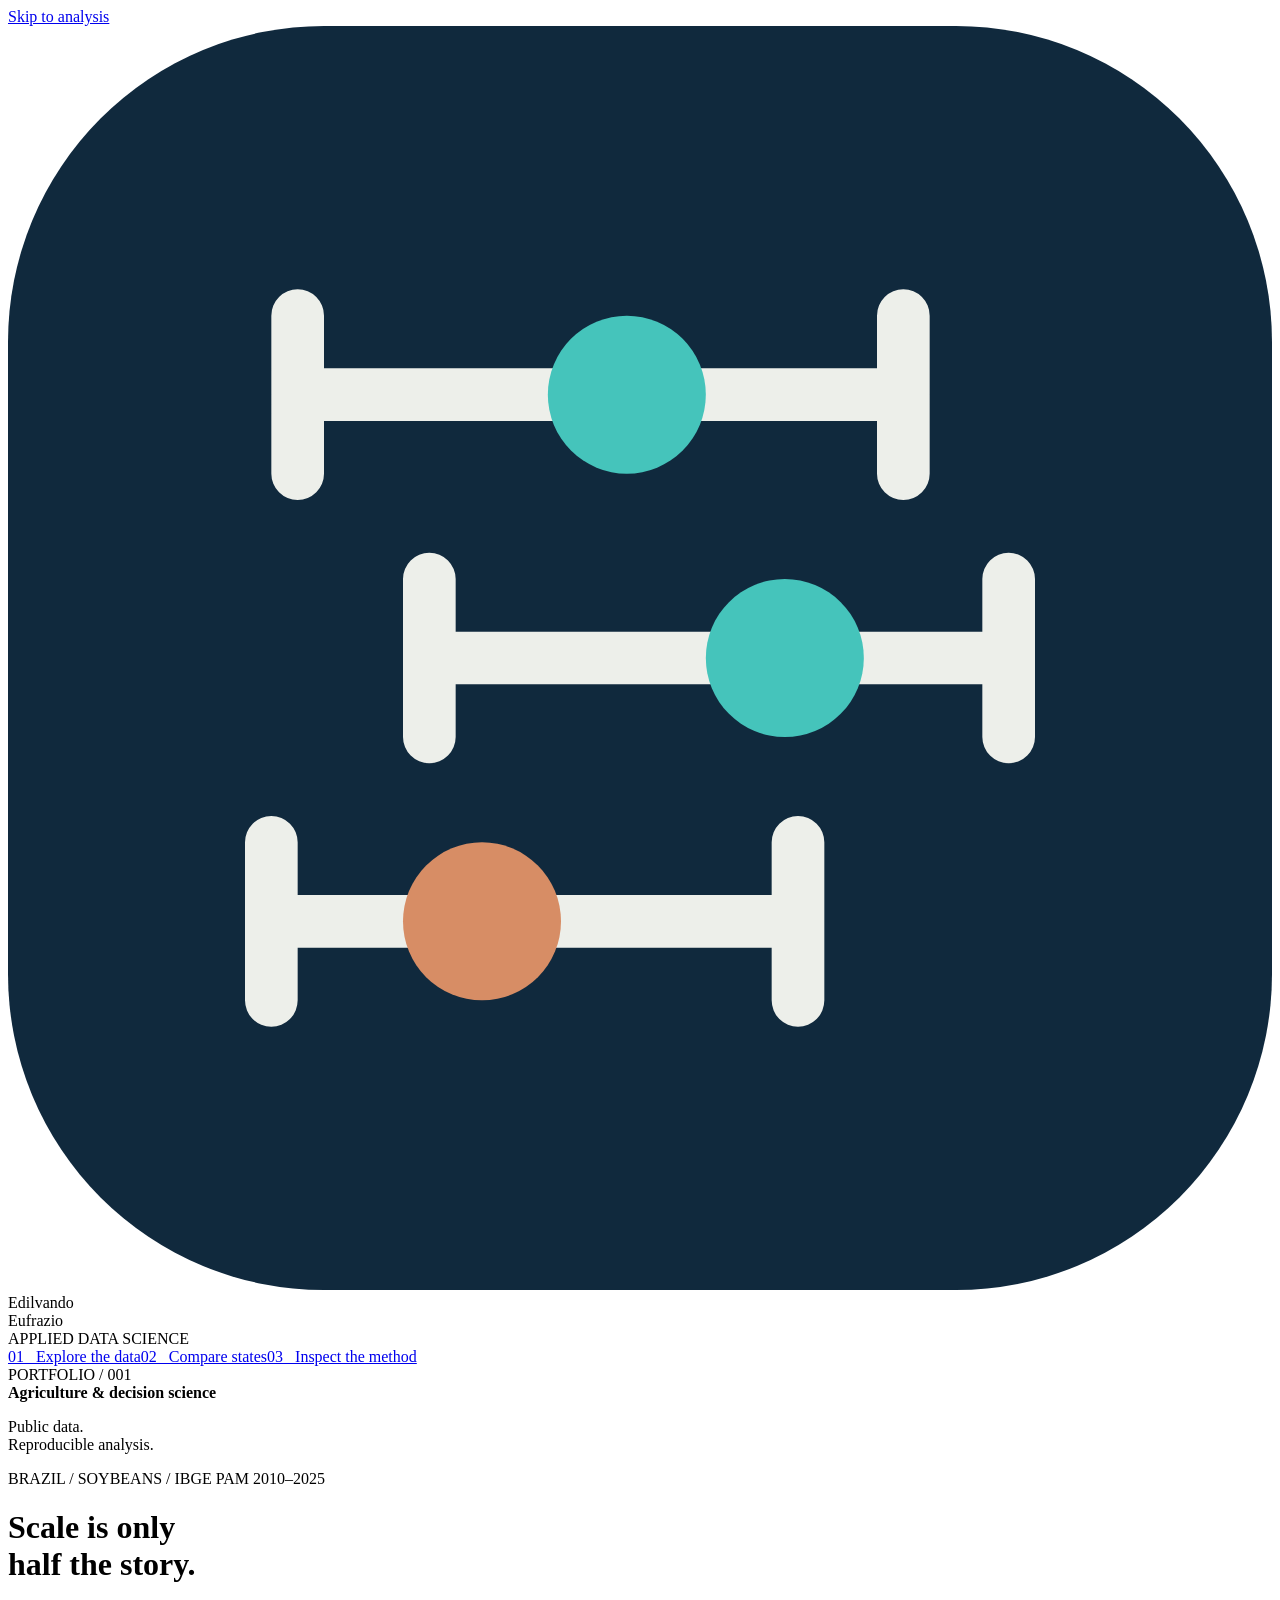
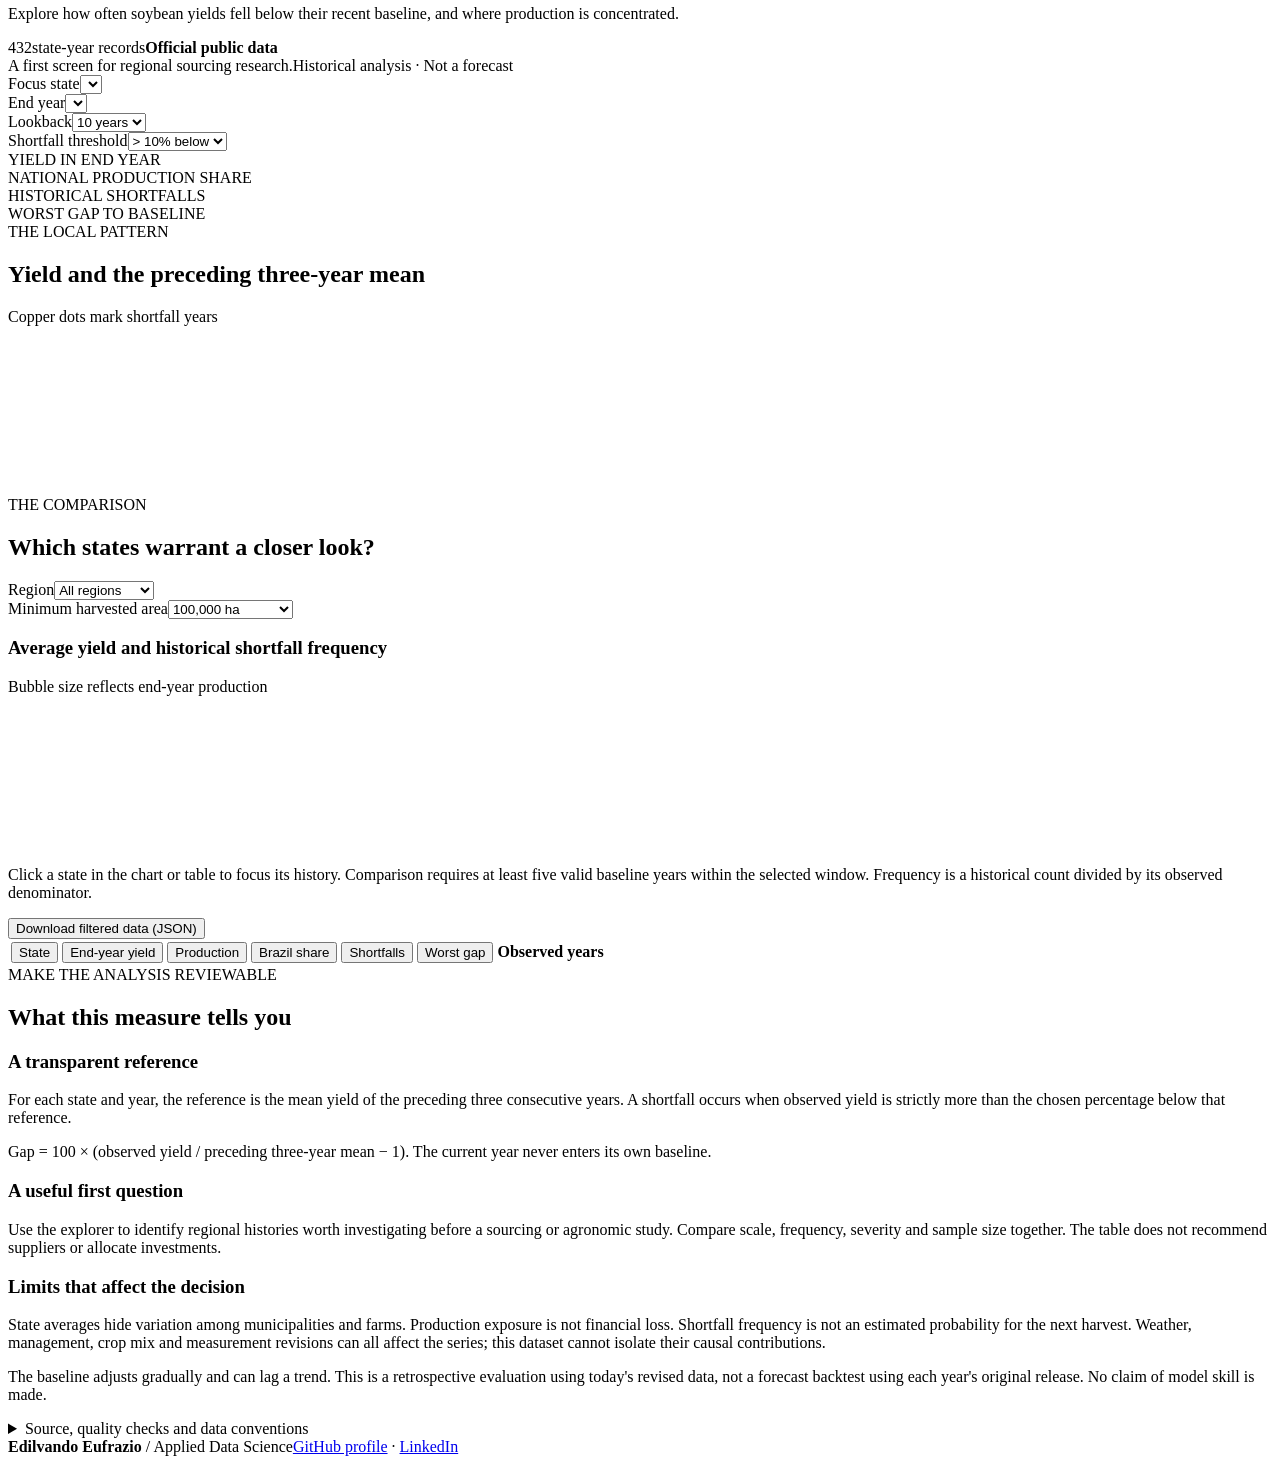
==== web/template.html @ 0b27e585 "Add editable dashboard interface sources" ====
<!doctype html><html lang="en"><head><meta charset="utf-8"><meta name="viewport" content="width=device-width,initial-scale=1"><meta name="description" content="Explore Brazilian soybean yield shortfalls using official IBGE data, transparent SQL baselines and reproducible validation."><title>Crop Yield Risk Explorer — Edilvando Eufrazio</title><style>__STYLE__</style></head><body><a class="skip" href="#explore">Skip to analysis</a><div class="shell"><aside class="rail"><div class="brandmark" aria-hidden="true"><svg viewBox="0 0 96 96"><rect width="96" height="96" rx="24" fill="#10293D"/><g stroke="#EDEFEA" stroke-width="4" stroke-linecap="round"><path d="M22 28H68M22 22V34M68 22V34M32 48H76M32 42V54M76 42V54M20 68H60M20 62V74M60 62V74"/></g><g fill="#45C4BB"><circle cx="47" cy="28" r="6"/><circle cx="59" cy="48" r="6"/></g><circle cx="36" cy="68" r="6" fill="#D78D65"/></svg></div><div class="brandname">Edilvando<br>Eufrazio</div><div class="brandrole">APPLIED DATA SCIENCE</div><nav><a href="#explore" class="active">01 &nbsp; Explore the data</a><a href="#compare">02 &nbsp; Compare states</a><a href="#method">03 &nbsp; Inspect the method</a></nav><div class="railnote">PORTFOLIO / 001<br><strong>Agriculture &amp; decision science</strong><p>Public data.<br>Reproducible analysis.</p></div></aside><main><header><div class="eyebrow">BRAZIL / SOYBEANS / IBGE PAM 2010–2025</div><div class="hero"><div><h1>Scale is only<br>half the story.</h1><p class="lede">Explore how often soybean yields fell below their recent baseline, and where production is concentrated.</p></div><div class="stamp">432<span>state-year records</span><b>Official public data</b></div></div><div class="introline"><span>A first screen for regional sourcing research.</span><span class="pill">Historical analysis · Not a forecast</span></div></header><section class="controls" id="explore" aria-label="Analysis controls"><div class="control"><label for="state">Focus state</label><select id="state"></select></div><div class="control"><label for="endYear">End year</label><select id="endYear"></select></div><div class="control"><label for="window">Lookback</label><select id="window"><option value="10" selected>10 years</option><option value="5">5 years</option><option value="13">13 years</option></select></div><div class="control"><label for="threshold">Shortfall threshold</label><select id="threshold"><option value="5">&gt; 5% below</option><option value="10" selected>&gt; 10% below</option><option value="15">&gt; 15% below</option><option value="20">&gt; 20% below</option></select></div></section><div class="period" id="period"></div><section class="kpis" aria-label="Selected state indicators"><article><div class="label">YIELD IN END YEAR</div><div class="number" id="yield"></div><div class="caption" id="yieldNote"></div></article><article><div class="label">NATIONAL PRODUCTION SHARE</div><div class="number" id="share"></div><div class="caption" id="productionNote"></div></article><article><div class="label">HISTORICAL SHORTFALLS</div><div class="number copper" id="frequency"></div><div class="caption" id="frequencyNote"></div></article><article><div class="label">WORST GAP TO BASELINE</div><div class="number" id="worst"></div><div class="caption" id="worstNote"></div></article></section><section class="chartcard"><div class="charthead"><div><div class="eyebrow">THE LOCAL PATTERN</div><h2 id="trendTitle">Yield and the preceding three-year mean</h2></div><span class="legendnote">Copper dots mark shortfall years</span></div><div class="chart tall"><canvas id="trend" aria-label="Selected state yield and historical baseline" role="img"></canvas></div><p class="chartnote" id="trendNote"></p><div class="insight" id="insight" aria-live="polite"></div></section><section id="compare"><div class="sectionhead"><div><div class="eyebrow">THE COMPARISON</div><h2>Which states warrant a closer look?</h2></div><div class="comparecontrols"><div class="control"><label for="region">Region</label><select id="region"><option value="all">All regions</option><option>Central-West</option><option>South</option><option>Southeast</option><option>Northeast</option><option>North</option></select></div><div class="control"><label for="minArea">Minimum harvested area</label><select id="minArea"><option value="0">Any positive area</option><option value="100000" selected>100,000 ha</option><option value="500000">500,000 ha</option><option value="1000000">1 million ha</option></select></div></div></div><div class="chartcard"><div class="charthead"><h3>Average yield and historical shortfall frequency</h3><span class="legendnote">Bubble size reflects end-year production</span></div><div class="chart"><canvas id="scatter" aria-label="States by average yield and shortfall frequency" role="img"></canvas></div><p class="chartnote">Click a state in the chart or table to focus its history. Comparison requires at least five valid baseline years within the selected window. Frequency is a historical count divided by its observed denominator.</p></div><div class="tablecard"><div class="tablehead"><p id="tableCaption"></p><button id="download">Download filtered data (JSON)</button></div><div class="scroll"><table><thead><tr><th><button data-sort="state">State</button></th><th><button data-sort="yield">End-year yield</button></th><th><button data-sort="production">Production</button></th><th><button data-sort="share">Brazil share</button></th><th><button data-sort="frequency">Shortfalls</button></th><th><button data-sort="worst">Worst gap</button></th><th>Observed years</th></tr></thead><tbody id="rows"></tbody></table></div></div></section><section class="method" id="method"><div class="eyebrow">MAKE THE ANALYSIS REVIEWABLE</div><h2>What this measure tells you</h2><div class="methodgrid"><div><h3>A transparent reference</h3><p>For each state and year, the reference is the mean yield of the preceding three consecutive years. A shortfall occurs when observed yield is strictly more than the chosen percentage below that reference.</p><p>Gap = 100 × (observed yield / preceding three-year mean − 1). The current year never enters its own baseline.</p><h3>A useful first question</h3><p>Use the explorer to identify regional histories worth investigating before a sourcing or agronomic study. Compare scale, frequency, severity and sample size together. The table does not recommend suppliers or allocate investments.</p></div><div><h3>Limits that affect the decision</h3><p>State averages hide variation among municipalities and farms. Production exposure is not financial loss. Shortfall frequency is not an estimated probability for the next harvest. Weather, management, crop mix and measurement revisions can all affect the series; this dataset cannot isolate their causal contributions.</p><p>The baseline adjusts gradually and can lag a trend. This is a retrospective evaluation using today's revised data, not a forecast backtest using each year's original release. No claim of model skill is made.</p></div></div><details><summary>Source, quality checks and data conventions</summary><p>Source: IBGE Municipal Agricultural Production (PAM), SIDRA table 1612, category 2713 (soybeans, grain), annual data, Brazil and 27 states, 2010–2025. Yield is reported in kg/ha and displayed in t/ha. Production is in tonnes; areas are in hectares.</p><p>The pipeline checks source hashes, unique state-year-variable keys, the complete grid, state sums against the national totals, and yield against production/harvested area with a 2 kg/ha rounding tolerance. The source values are retained alongside the transformed values.</p><p>SIDRA “-” denotes absolute zero. “...” means unavailable, “..” not applicable and “X” withheld. A yield with no harvested area is undefined and is excluded, not imputed. A rolling baseline requires three observed consecutive years.</p><p id="sourceDate"></p><p><a href="https://sidra.ibge.gov.br/tabela/1612" target="_blank" rel="noopener">Open the IBGE source table</a> · <a href="https://servicodados.ibge.gov.br/api/docs/agregados?versao=3" target="_blank" rel="noopener">API documentation</a></p><p>Independent personal portfolio project by Edilvando Eufrazio. Built with AI-assisted implementation and manual analytical review. No institutional endorsement or nonpublic research data is implied.</p></details></section><footer><span><strong>Edilvando Eufrazio</strong> / Applied Data Science</span><span><a href="https://github.com/edilvandopereira-dot" target="_blank" rel="noopener">GitHub profile</a> · <a href="https://www.linkedin.com/in/edilvando-eufrazio-49b63417/" target="_blank" rel="noopener">LinkedIn</a></span></footer></main></div><script>__CHARTJS__</script><script>const DATA=__DATA__;</script><script>__APP__</script></body></html>
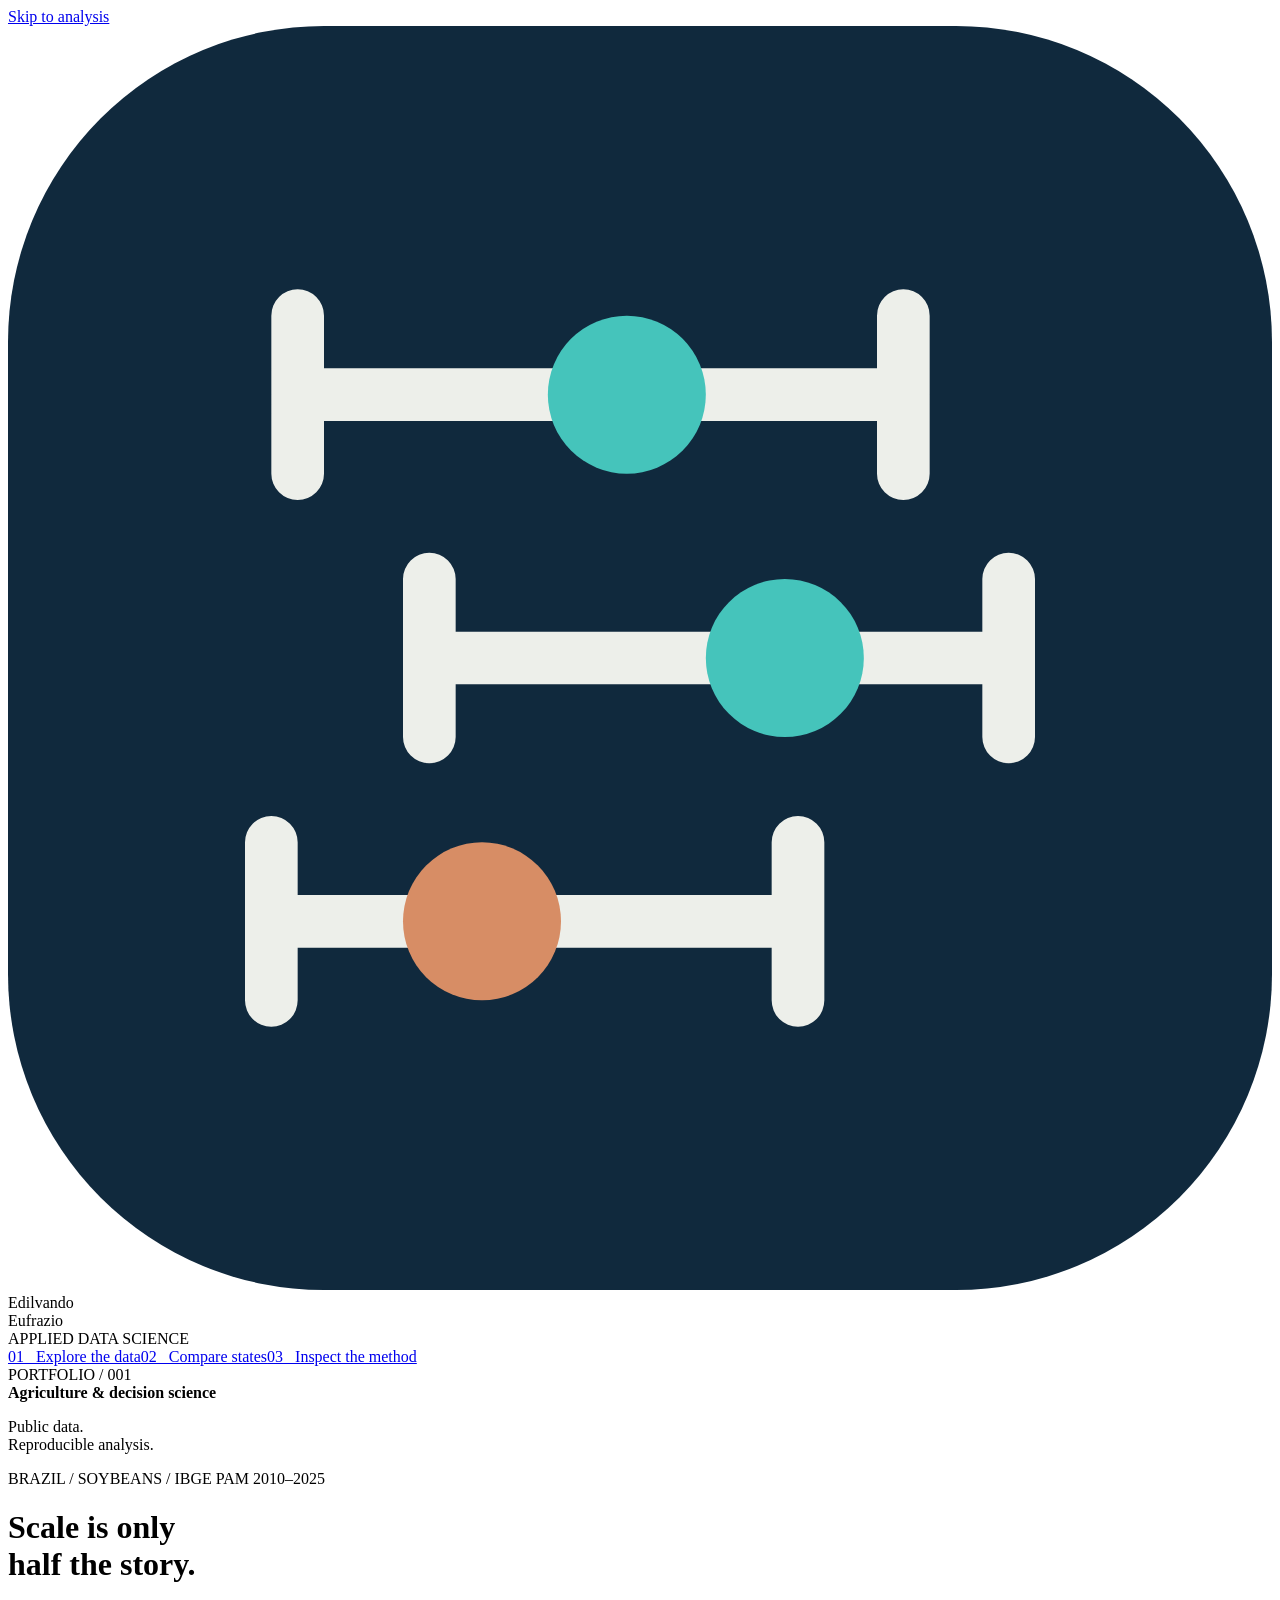
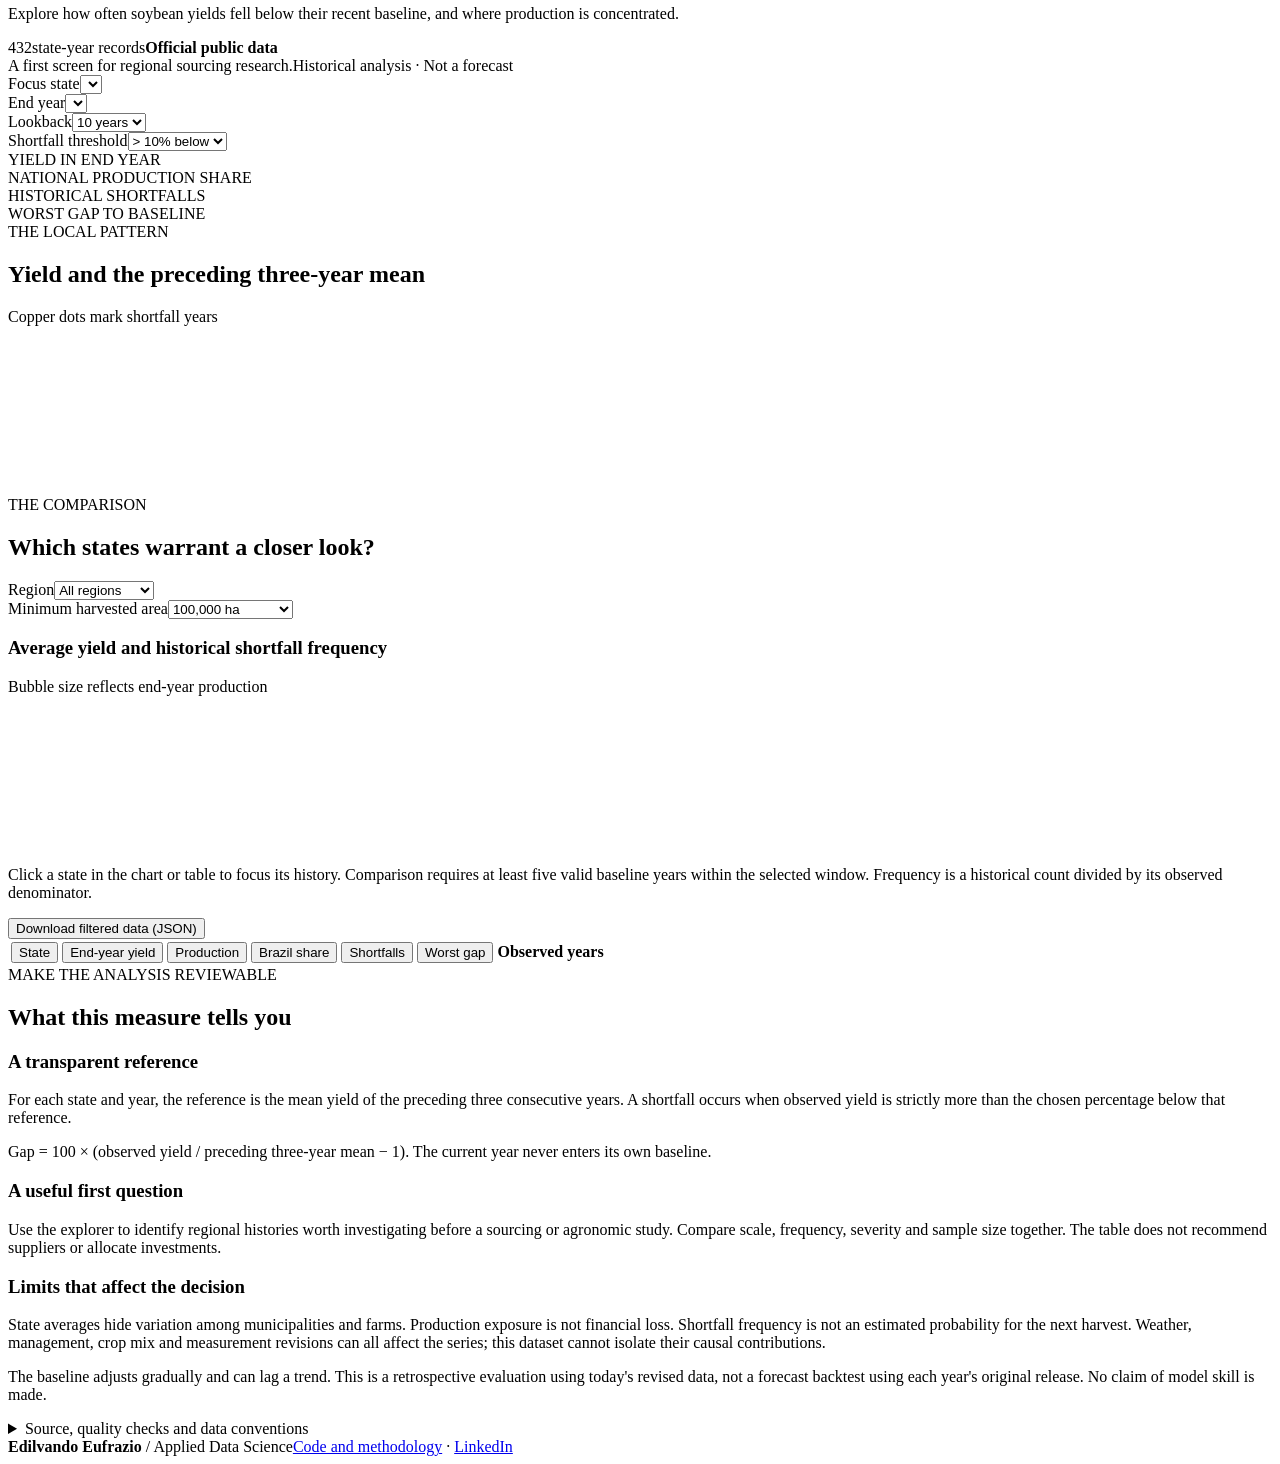
==== commit 07fcc05e: "Link dashboard readers to source code and methodology" ====
--- a/web/template.html
+++ b/web/template.html
@@ -1 +1 @@
-<!doctype html><html lang="en"><head><meta charset="utf-8"><meta name="viewport" content="width=device-width,initial-scale=1"><meta name="description" content="Explore Brazilian soybean yield shortfalls using official IBGE data, transparent SQL baselines and reproducible validation."><title>Crop Yield Risk Explorer — Edilvando Eufrazio</title><style>__STYLE__</style></head><body><a class="skip" href="#explore">Skip to analysis</a><div class="shell"><aside class="rail"><div class="brandmark" aria-hidden="true"><svg viewBox="0 0 96 96"><rect width="96" height="96" rx="24" fill="#10293D"/><g stroke="#EDEFEA" stroke-width="4" stroke-linecap="round"><path d="M22 28H68M22 22V34M68 22V34M32 48H76M32 42V54M76 42V54M20 68H60M20 62V74M60 62V74"/></g><g fill="#45C4BB"><circle cx="47" cy="28" r="6"/><circle cx="59" cy="48" r="6"/></g><circle cx="36" cy="68" r="6" fill="#D78D65"/></svg></div><div class="brandname">Edilvando<br>Eufrazio</div><div class="brandrole">APPLIED DATA SCIENCE</div><nav><a href="#explore" class="active">01 &nbsp; Explore the data</a><a href="#compare">02 &nbsp; Compare states</a><a href="#method">03 &nbsp; Inspect the method</a></nav><div class="railnote">PORTFOLIO / 001<br><strong>Agriculture &amp; decision science</strong><p>Public data.<br>Reproducible analysis.</p></div></aside><main><header><div class="eyebrow">BRAZIL / SOYBEANS / IBGE PAM 2010–2025</div><div class="hero"><div><h1>Scale is only<br>half the story.</h1><p class="lede">Explore how often soybean yields fell below their recent baseline, and where production is concentrated.</p></div><div class="stamp">432<span>state-year records</span><b>Official public data</b></div></div><div class="introline"><span>A first screen for regional sourcing research.</span><span class="pill">Historical analysis · Not a forecast</span></div></header><section class="controls" id="explore" aria-label="Analysis controls"><div class="control"><label for="state">Focus state</label><select id="state"></select></div><div class="control"><label for="endYear">End year</label><select id="endYear"></select></div><div class="control"><label for="window">Lookback</label><select id="window"><option value="10" selected>10 years</option><option value="5">5 years</option><option value="13">13 years</option></select></div><div class="control"><label for="threshold">Shortfall threshold</label><select id="threshold"><option value="5">&gt; 5% below</option><option value="10" selected>&gt; 10% below</option><option value="15">&gt; 15% below</option><option value="20">&gt; 20% below</option></select></div></section><div class="period" id="period"></div><section class="kpis" aria-label="Selected state indicators"><article><div class="label">YIELD IN END YEAR</div><div class="number" id="yield"></div><div class="caption" id="yieldNote"></div></article><article><div class="label">NATIONAL PRODUCTION SHARE</div><div class="number" id="share"></div><div class="caption" id="productionNote"></div></article><article><div class="label">HISTORICAL SHORTFALLS</div><div class="number copper" id="frequency"></div><div class="caption" id="frequencyNote"></div></article><article><div class="label">WORST GAP TO BASELINE</div><div class="number" id="worst"></div><div class="caption" id="worstNote"></div></article></section><section class="chartcard"><div class="charthead"><div><div class="eyebrow">THE LOCAL PATTERN</div><h2 id="trendTitle">Yield and the preceding three-year mean</h2></div><span class="legendnote">Copper dots mark shortfall years</span></div><div class="chart tall"><canvas id="trend" aria-label="Selected state yield and historical baseline" role="img"></canvas></div><p class="chartnote" id="trendNote"></p><div class="insight" id="insight" aria-live="polite"></div></section><section id="compare"><div class="sectionhead"><div><div class="eyebrow">THE COMPARISON</div><h2>Which states warrant a closer look?</h2></div><div class="comparecontrols"><div class="control"><label for="region">Region</label><select id="region"><option value="all">All regions</option><option>Central-West</option><option>South</option><option>Southeast</option><option>Northeast</option><option>North</option></select></div><div class="control"><label for="minArea">Minimum harvested area</label><select id="minArea"><option value="0">Any positive area</option><option value="100000" selected>100,000 ha</option><option value="500000">500,000 ha</option><option value="1000000">1 million ha</option></select></div></div></div><div class="chartcard"><div class="charthead"><h3>Average yield and historical shortfall frequency</h3><span class="legendnote">Bubble size reflects end-year production</span></div><div class="chart"><canvas id="scatter" aria-label="States by average yield and shortfall frequency" role="img"></canvas></div><p class="chartnote">Click a state in the chart or table to focus its history. Comparison requires at least five valid baseline years within the selected window. Frequency is a historical count divided by its observed denominator.</p></div><div class="tablecard"><div class="tablehead"><p id="tableCaption"></p><button id="download">Download filtered data (JSON)</button></div><div class="scroll"><table><thead><tr><th><button data-sort="state">State</button></th><th><button data-sort="yield">End-year yield</button></th><th><button data-sort="production">Production</button></th><th><button data-sort="share">Brazil share</button></th><th><button data-sort="frequency">Shortfalls</button></th><th><button data-sort="worst">Worst gap</button></th><th>Observed years</th></tr></thead><tbody id="rows"></tbody></table></div></div></section><section class="method" id="method"><div class="eyebrow">MAKE THE ANALYSIS REVIEWABLE</div><h2>What this measure tells you</h2><div class="methodgrid"><div><h3>A transparent reference</h3><p>For each state and year, the reference is the mean yield of the preceding three consecutive years. A shortfall occurs when observed yield is strictly more than the chosen percentage below that reference.</p><p>Gap = 100 × (observed yield / preceding three-year mean − 1). The current year never enters its own baseline.</p><h3>A useful first question</h3><p>Use the explorer to identify regional histories worth investigating before a sourcing or agronomic study. Compare scale, frequency, severity and sample size together. The table does not recommend suppliers or allocate investments.</p></div><div><h3>Limits that affect the decision</h3><p>State averages hide variation among municipalities and farms. Production exposure is not financial loss. Shortfall frequency is not an estimated probability for the next harvest. Weather, management, crop mix and measurement revisions can all affect the series; this dataset cannot isolate their causal contributions.</p><p>The baseline adjusts gradually and can lag a trend. This is a retrospective evaluation using today's revised data, not a forecast backtest using each year's original release. No claim of model skill is made.</p></div></div><details><summary>Source, quality checks and data conventions</summary><p>Source: IBGE Municipal Agricultural Production (PAM), SIDRA table 1612, category 2713 (soybeans, grain), annual data, Brazil and 27 states, 2010–2025. Yield is reported in kg/ha and displayed in t/ha. Production is in tonnes; areas are in hectares.</p><p>The pipeline checks source hashes, unique state-year-variable keys, the complete grid, state sums against the national totals, and yield against production/harvested area with a 2 kg/ha rounding tolerance. The source values are retained alongside the transformed values.</p><p>SIDRA “-” denotes absolute zero. “...” means unavailable, “..” not applicable and “X” withheld. A yield with no harvested area is undefined and is excluded, not imputed. A rolling baseline requires three observed consecutive years.</p><p id="sourceDate"></p><p><a href="https://sidra.ibge.gov.br/tabela/1612" target="_blank" rel="noopener">Open the IBGE source table</a> · <a href="https://servicodados.ibge.gov.br/api/docs/agregados?versao=3" target="_blank" rel="noopener">API documentation</a></p><p>Independent personal portfolio project by Edilvando Eufrazio. Built with AI-assisted implementation and manual analytical review. No institutional endorsement or nonpublic research data is implied.</p></details></section><footer><span><strong>Edilvando Eufrazio</strong> / Applied Data Science</span><span><a href="https://github.com/edilvandopereira-dot" target="_blank" rel="noopener">GitHub profile</a> · <a href="https://www.linkedin.com/in/edilvando-eufrazio-49b63417/" target="_blank" rel="noopener">LinkedIn</a></span></footer></main></div><script>__CHARTJS__</script><script>const DATA=__DATA__;</script><script>__APP__</script></body></html>
+<!doctype html><html lang="en"><head><meta charset="utf-8"><meta name="viewport" content="width=device-width,initial-scale=1"><meta name="description" content="Explore Brazilian soybean yield shortfalls using official IBGE data, transparent SQL baselines and reproducible validation."><title>Crop Yield Risk Explorer — Edilvando Eufrazio</title><style>__STYLE__</style></head><body><a class="skip" href="#explore">Skip to analysis</a><div class="shell"><aside class="rail"><div class="brandmark" aria-hidden="true"><svg viewBox="0 0 96 96"><rect width="96" height="96" rx="24" fill="#10293D"/><g stroke="#EDEFEA" stroke-width="4" stroke-linecap="round"><path d="M22 28H68M22 22V34M68 22V34M32 48H76M32 42V54M76 42V54M20 68H60M20 62V74M60 62V74"/></g><g fill="#45C4BB"><circle cx="47" cy="28" r="6"/><circle cx="59" cy="48" r="6"/></g><circle cx="36" cy="68" r="6" fill="#D78D65"/></svg></div><div class="brandname">Edilvando<br>Eufrazio</div><div class="brandrole">APPLIED DATA SCIENCE</div><nav><a href="#explore" class="active">01 &nbsp; Explore the data</a><a href="#compare">02 &nbsp; Compare states</a><a href="#method">03 &nbsp; Inspect the method</a></nav><div class="railnote">PORTFOLIO / 001<br><strong>Agriculture &amp; decision science</strong><p>Public data.<br>Reproducible analysis.</p></div></aside><main><header><div class="eyebrow">BRAZIL / SOYBEANS / IBGE PAM 2010–2025</div><div class="hero"><div><h1>Scale is only<br>half the story.</h1><p class="lede">Explore how often soybean yields fell below their recent baseline, and where production is concentrated.</p></div><div class="stamp">432<span>state-year records</span><b>Official public data</b></div></div><div class="introline"><span>A first screen for regional sourcing research.</span><span class="pill">Historical analysis · Not a forecast</span></div></header><section class="controls" id="explore" aria-label="Analysis controls"><div class="control"><label for="state">Focus state</label><select id="state"></select></div><div class="control"><label for="endYear">End year</label><select id="endYear"></select></div><div class="control"><label for="window">Lookback</label><select id="window"><option value="10" selected>10 years</option><option value="5">5 years</option><option value="13">13 years</option></select></div><div class="control"><label for="threshold">Shortfall threshold</label><select id="threshold"><option value="5">&gt; 5% below</option><option value="10" selected>&gt; 10% below</option><option value="15">&gt; 15% below</option><option value="20">&gt; 20% below</option></select></div></section><div class="period" id="period"></div><section class="kpis" aria-label="Selected state indicators"><article><div class="label">YIELD IN END YEAR</div><div class="number" id="yield"></div><div class="caption" id="yieldNote"></div></article><article><div class="label">NATIONAL PRODUCTION SHARE</div><div class="number" id="share"></div><div class="caption" id="productionNote"></div></article><article><div class="label">HISTORICAL SHORTFALLS</div><div class="number copper" id="frequency"></div><div class="caption" id="frequencyNote"></div></article><article><div class="label">WORST GAP TO BASELINE</div><div class="number" id="worst"></div><div class="caption" id="worstNote"></div></article></section><section class="chartcard"><div class="charthead"><div><div class="eyebrow">THE LOCAL PATTERN</div><h2 id="trendTitle">Yield and the preceding three-year mean</h2></div><span class="legendnote">Copper dots mark shortfall years</span></div><div class="chart tall"><canvas id="trend" aria-label="Selected state yield and historical baseline" role="img"></canvas></div><p class="chartnote" id="trendNote"></p><div class="insight" id="insight" aria-live="polite"></div></section><section id="compare"><div class="sectionhead"><div><div class="eyebrow">THE COMPARISON</div><h2>Which states warrant a closer look?</h2></div><div class="comparecontrols"><div class="control"><label for="region">Region</label><select id="region"><option value="all">All regions</option><option>Central-West</option><option>South</option><option>Southeast</option><option>Northeast</option><option>North</option></select></div><div class="control"><label for="minArea">Minimum harvested area</label><select id="minArea"><option value="0">Any positive area</option><option value="100000" selected>100,000 ha</option><option value="500000">500,000 ha</option><option value="1000000">1 million ha</option></select></div></div></div><div class="chartcard"><div class="charthead"><h3>Average yield and historical shortfall frequency</h3><span class="legendnote">Bubble size reflects end-year production</span></div><div class="chart"><canvas id="scatter" aria-label="States by average yield and shortfall frequency" role="img"></canvas></div><p class="chartnote">Click a state in the chart or table to focus its history. Comparison requires at least five valid baseline years within the selected window. Frequency is a historical count divided by its observed denominator.</p></div><div class="tablecard"><div class="tablehead"><p id="tableCaption"></p><button id="download">Download filtered data (JSON)</button></div><div class="scroll"><table><thead><tr><th><button data-sort="state">State</button></th><th><button data-sort="yield">End-year yield</button></th><th><button data-sort="production">Production</button></th><th><button data-sort="share">Brazil share</button></th><th><button data-sort="frequency">Shortfalls</button></th><th><button data-sort="worst">Worst gap</button></th><th>Observed years</th></tr></thead><tbody id="rows"></tbody></table></div></div></section><section class="method" id="method"><div class="eyebrow">MAKE THE ANALYSIS REVIEWABLE</div><h2>What this measure tells you</h2><div class="methodgrid"><div><h3>A transparent reference</h3><p>For each state and year, the reference is the mean yield of the preceding three consecutive years. A shortfall occurs when observed yield is strictly more than the chosen percentage below that reference.</p><p>Gap = 100 × (observed yield / preceding three-year mean − 1). The current year never enters its own baseline.</p><h3>A useful first question</h3><p>Use the explorer to identify regional histories worth investigating before a sourcing or agronomic study. Compare scale, frequency, severity and sample size together. The table does not recommend suppliers or allocate investments.</p></div><div><h3>Limits that affect the decision</h3><p>State averages hide variation among municipalities and farms. Production exposure is not financial loss. Shortfall frequency is not an estimated probability for the next harvest. Weather, management, crop mix and measurement revisions can all affect the series; this dataset cannot isolate their causal contributions.</p><p>The baseline adjusts gradually and can lag a trend. This is a retrospective evaluation using today's revised data, not a forecast backtest using each year's original release. No claim of model skill is made.</p></div></div><details><summary>Source, quality checks and data conventions</summary><p>Source: IBGE Municipal Agricultural Production (PAM), SIDRA table 1612, category 2713 (soybeans, grain), annual data, Brazil and 27 states, 2010–2025. Yield is reported in kg/ha and displayed in t/ha. Production is in tonnes; areas are in hectares.</p><p>The pipeline checks source hashes, unique state-year-variable keys, the complete grid, state sums against the national totals, and yield against production/harvested area with a 2 kg/ha rounding tolerance. The source values are retained alongside the transformed values.</p><p>SIDRA “-” denotes absolute zero. “...” means unavailable, “..” not applicable and “X” withheld. A yield with no harvested area is undefined and is excluded, not imputed. A rolling baseline requires three observed consecutive years.</p><p id="sourceDate"></p><p><a href="https://sidra.ibge.gov.br/tabela/1612" target="_blank" rel="noopener">Open the IBGE source table</a> · <a href="https://servicodados.ibge.gov.br/api/docs/agregados?versao=3" target="_blank" rel="noopener">API documentation</a></p><p>Independent personal portfolio project by Edilvando Eufrazio. Built with AI-assisted implementation and manual analytical review. No institutional endorsement or nonpublic research data is implied.</p></details></section><footer><span><strong>Edilvando Eufrazio</strong> / Applied Data Science</span><span><a href="https://github.com/edilvandopereira-dot/crop-yield-risk-explorer" target="_blank" rel="noopener">Code and methodology</a> · <a href="https://www.linkedin.com/in/edilvando-eufrazio-49b63417/" target="_blank" rel="noopener">LinkedIn</a></span></footer></main></div><script>__CHARTJS__</script><script>const DATA=__DATA__;</script><script>__APP__</script></body></html>
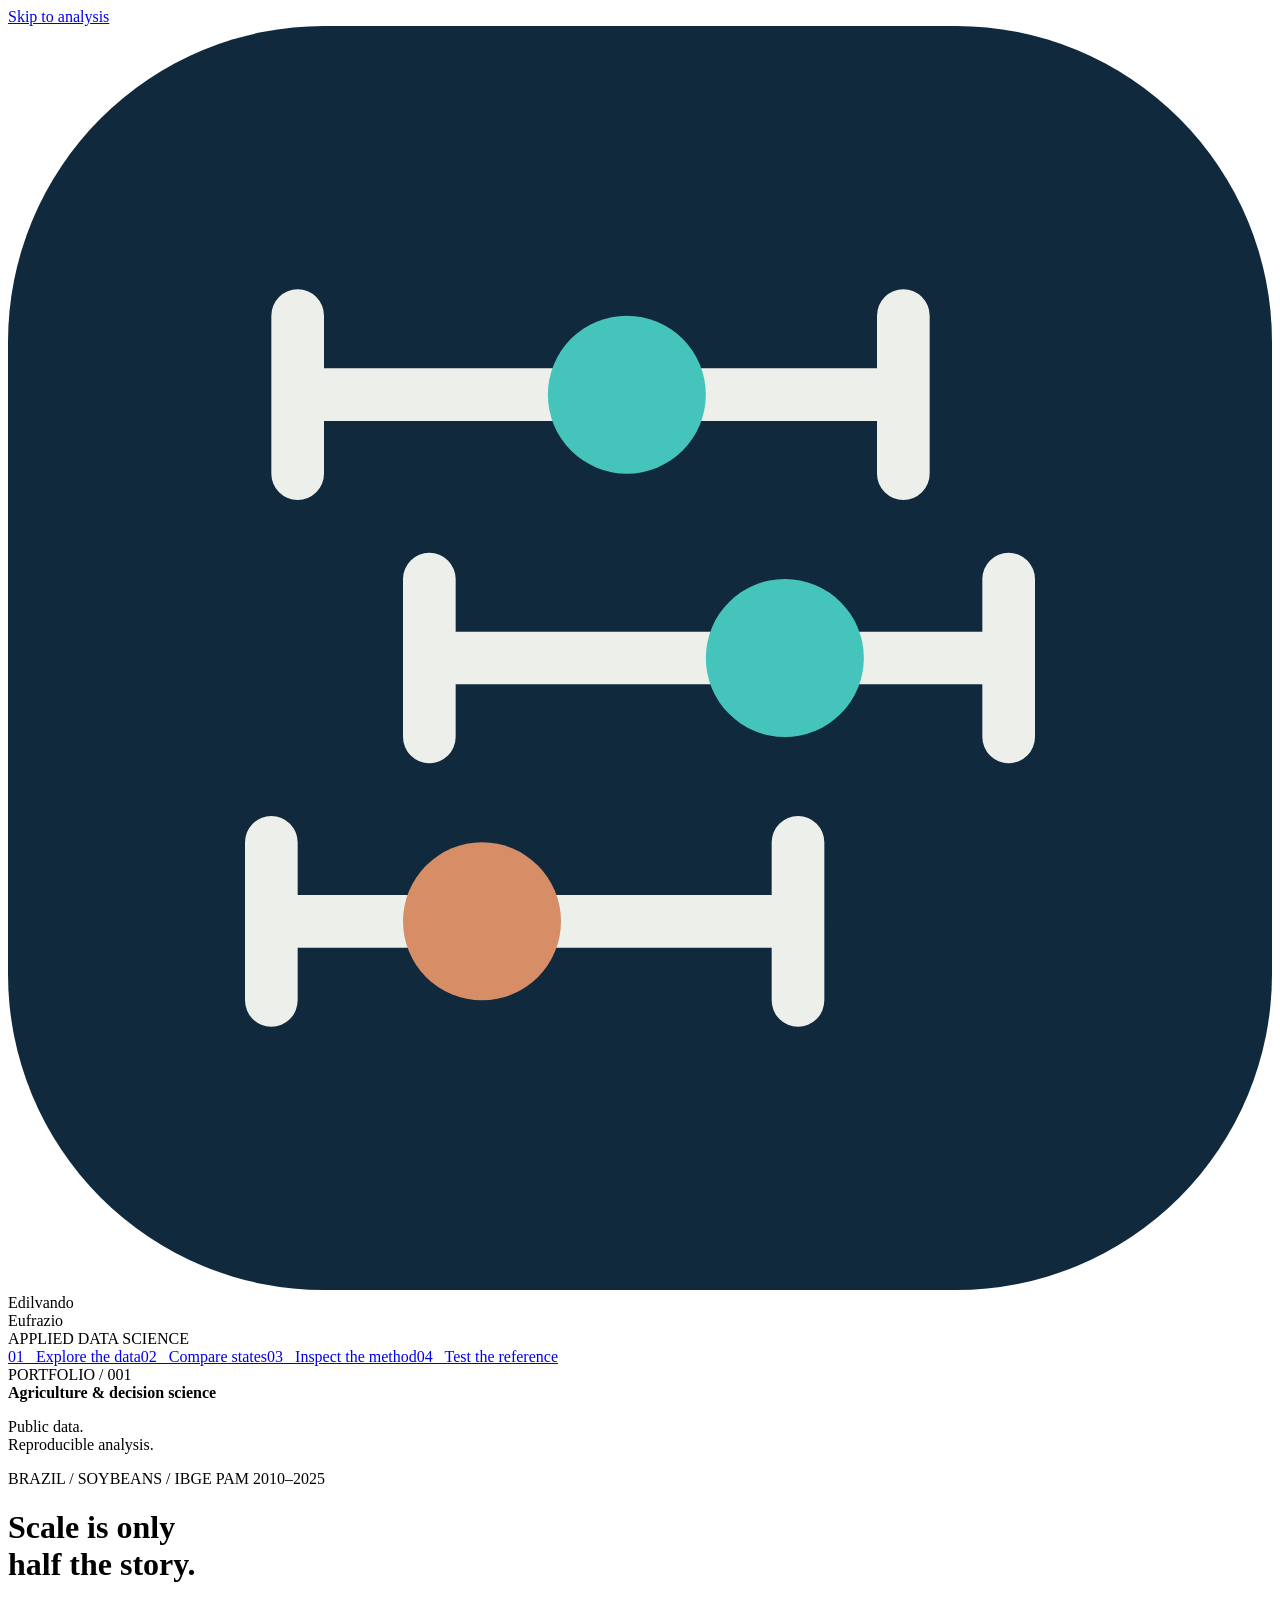
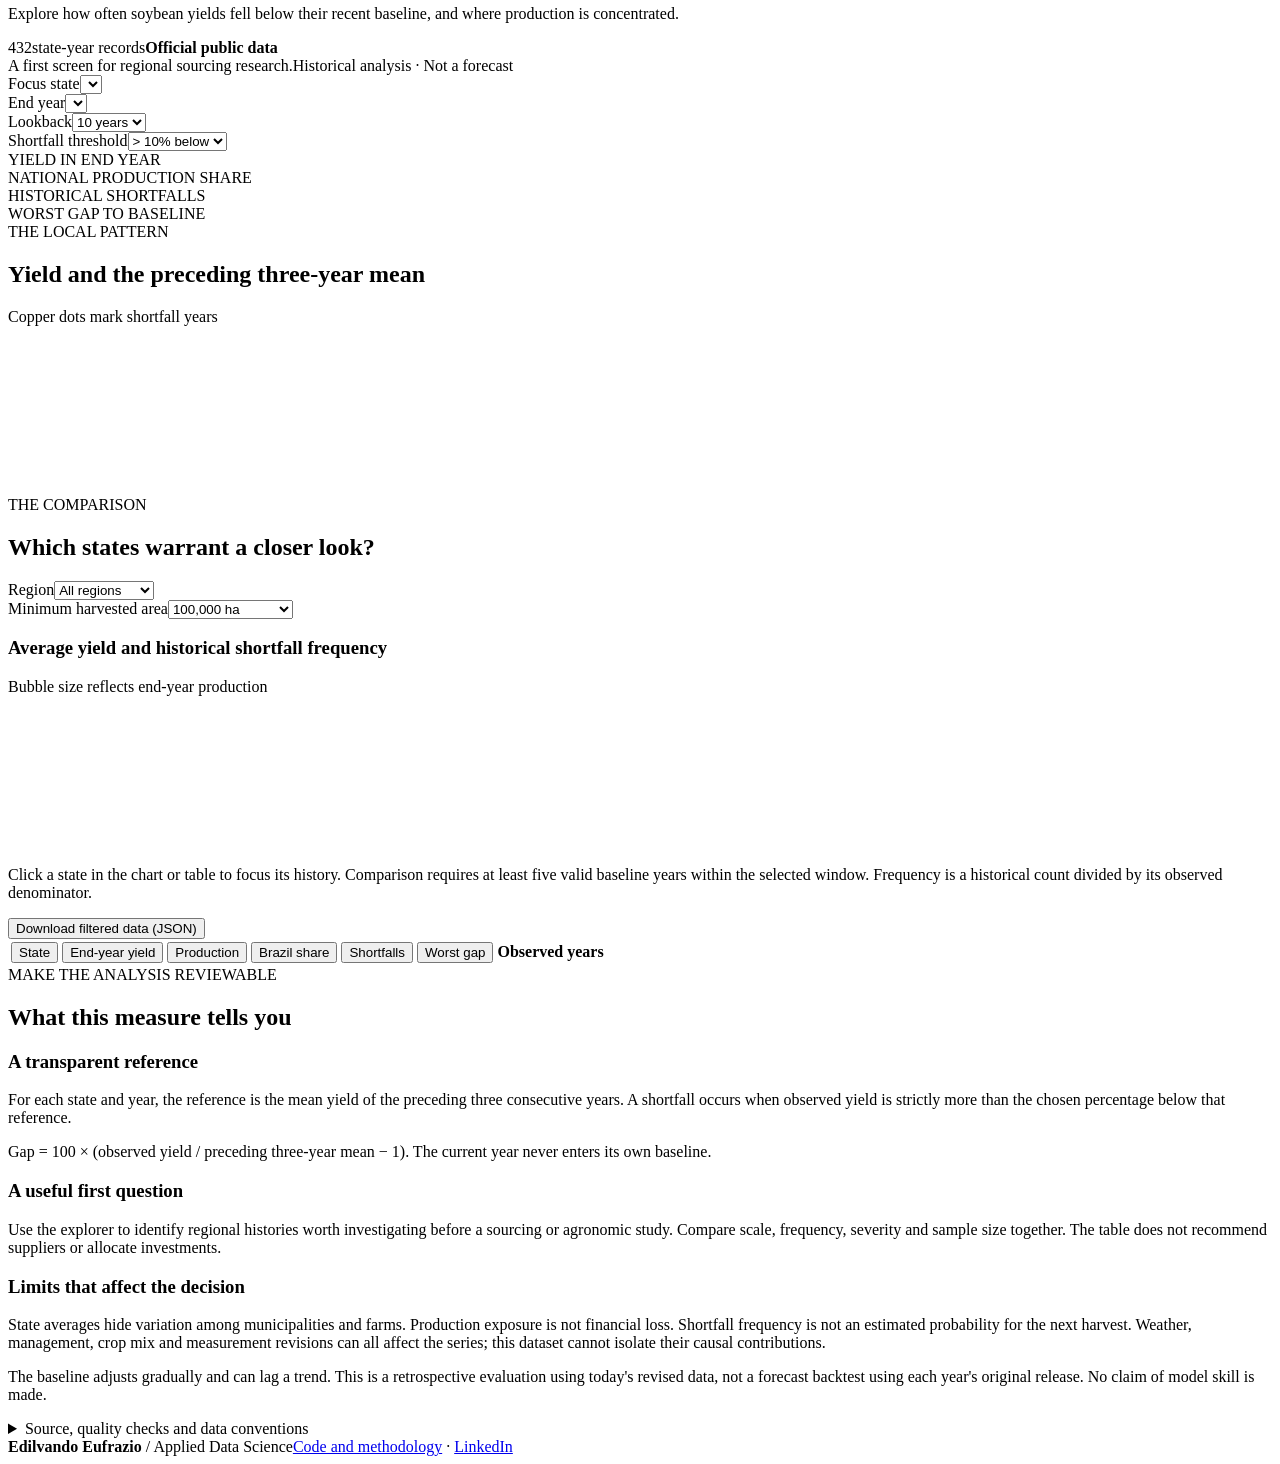
==== commit 8a24876d: "Link the original dashboard to reference sensitivity" ====
--- a/web/template.html
+++ b/web/template.html
@@ -1 +1 @@
-<!doctype html><html lang="en"><head><meta charset="utf-8"><meta name="viewport" content="width=device-width,initial-scale=1"><meta name="description" content="Explore Brazilian soybean yield shortfalls using official IBGE data, transparent SQL baselines and reproducible validation."><title>Crop Yield Risk Explorer — Edilvando Eufrazio</title><style>__STYLE__</style></head><body><a class="skip" href="#explore">Skip to analysis</a><div class="shell"><aside class="rail"><div class="brandmark" aria-hidden="true"><svg viewBox="0 0 96 96"><rect width="96" height="96" rx="24" fill="#10293D"/><g stroke="#EDEFEA" stroke-width="4" stroke-linecap="round"><path d="M22 28H68M22 22V34M68 22V34M32 48H76M32 42V54M76 42V54M20 68H60M20 62V74M60 62V74"/></g><g fill="#45C4BB"><circle cx="47" cy="28" r="6"/><circle cx="59" cy="48" r="6"/></g><circle cx="36" cy="68" r="6" fill="#D78D65"/></svg></div><div class="brandname">Edilvando<br>Eufrazio</div><div class="brandrole">APPLIED DATA SCIENCE</div><nav><a href="#explore" class="active">01 &nbsp; Explore the data</a><a href="#compare">02 &nbsp; Compare states</a><a href="#method">03 &nbsp; Inspect the method</a></nav><div class="railnote">PORTFOLIO / 001<br><strong>Agriculture &amp; decision science</strong><p>Public data.<br>Reproducible analysis.</p></div></aside><main><header><div class="eyebrow">BRAZIL / SOYBEANS / IBGE PAM 2010–2025</div><div class="hero"><div><h1>Scale is only<br>half the story.</h1><p class="lede">Explore how often soybean yields fell below their recent baseline, and where production is concentrated.</p></div><div class="stamp">432<span>state-year records</span><b>Official public data</b></div></div><div class="introline"><span>A first screen for regional sourcing research.</span><span class="pill">Historical analysis · Not a forecast</span></div></header><section class="controls" id="explore" aria-label="Analysis controls"><div class="control"><label for="state">Focus state</label><select id="state"></select></div><div class="control"><label for="endYear">End year</label><select id="endYear"></select></div><div class="control"><label for="window">Lookback</label><select id="window"><option value="10" selected>10 years</option><option value="5">5 years</option><option value="13">13 years</option></select></div><div class="control"><label for="threshold">Shortfall threshold</label><select id="threshold"><option value="5">&gt; 5% below</option><option value="10" selected>&gt; 10% below</option><option value="15">&gt; 15% below</option><option value="20">&gt; 20% below</option></select></div></section><div class="period" id="period"></div><section class="kpis" aria-label="Selected state indicators"><article><div class="label">YIELD IN END YEAR</div><div class="number" id="yield"></div><div class="caption" id="yieldNote"></div></article><article><div class="label">NATIONAL PRODUCTION SHARE</div><div class="number" id="share"></div><div class="caption" id="productionNote"></div></article><article><div class="label">HISTORICAL SHORTFALLS</div><div class="number copper" id="frequency"></div><div class="caption" id="frequencyNote"></div></article><article><div class="label">WORST GAP TO BASELINE</div><div class="number" id="worst"></div><div class="caption" id="worstNote"></div></article></section><section class="chartcard"><div class="charthead"><div><div class="eyebrow">THE LOCAL PATTERN</div><h2 id="trendTitle">Yield and the preceding three-year mean</h2></div><span class="legendnote">Copper dots mark shortfall years</span></div><div class="chart tall"><canvas id="trend" aria-label="Selected state yield and historical baseline" role="img"></canvas></div><p class="chartnote" id="trendNote"></p><div class="insight" id="insight" aria-live="polite"></div></section><section id="compare"><div class="sectionhead"><div><div class="eyebrow">THE COMPARISON</div><h2>Which states warrant a closer look?</h2></div><div class="comparecontrols"><div class="control"><label for="region">Region</label><select id="region"><option value="all">All regions</option><option>Central-West</option><option>South</option><option>Southeast</option><option>Northeast</option><option>North</option></select></div><div class="control"><label for="minArea">Minimum harvested area</label><select id="minArea"><option value="0">Any positive area</option><option value="100000" selected>100,000 ha</option><option value="500000">500,000 ha</option><option value="1000000">1 million ha</option></select></div></div></div><div class="chartcard"><div class="charthead"><h3>Average yield and historical shortfall frequency</h3><span class="legendnote">Bubble size reflects end-year production</span></div><div class="chart"><canvas id="scatter" aria-label="States by average yield and shortfall frequency" role="img"></canvas></div><p class="chartnote">Click a state in the chart or table to focus its history. Comparison requires at least five valid baseline years within the selected window. Frequency is a historical count divided by its observed denominator.</p></div><div class="tablecard"><div class="tablehead"><p id="tableCaption"></p><button id="download">Download filtered data (JSON)</button></div><div class="scroll"><table><thead><tr><th><button data-sort="state">State</button></th><th><button data-sort="yield">End-year yield</button></th><th><button data-sort="production">Production</button></th><th><button data-sort="share">Brazil share</button></th><th><button data-sort="frequency">Shortfalls</button></th><th><button data-sort="worst">Worst gap</button></th><th>Observed years</th></tr></thead><tbody id="rows"></tbody></table></div></div></section><section class="method" id="method"><div class="eyebrow">MAKE THE ANALYSIS REVIEWABLE</div><h2>What this measure tells you</h2><div class="methodgrid"><div><h3>A transparent reference</h3><p>For each state and year, the reference is the mean yield of the preceding three consecutive years. A shortfall occurs when observed yield is strictly more than the chosen percentage below that reference.</p><p>Gap = 100 × (observed yield / preceding three-year mean − 1). The current year never enters its own baseline.</p><h3>A useful first question</h3><p>Use the explorer to identify regional histories worth investigating before a sourcing or agronomic study. Compare scale, frequency, severity and sample size together. The table does not recommend suppliers or allocate investments.</p></div><div><h3>Limits that affect the decision</h3><p>State averages hide variation among municipalities and farms. Production exposure is not financial loss. Shortfall frequency is not an estimated probability for the next harvest. Weather, management, crop mix and measurement revisions can all affect the series; this dataset cannot isolate their causal contributions.</p><p>The baseline adjusts gradually and can lag a trend. This is a retrospective evaluation using today's revised data, not a forecast backtest using each year's original release. No claim of model skill is made.</p></div></div><details><summary>Source, quality checks and data conventions</summary><p>Source: IBGE Municipal Agricultural Production (PAM), SIDRA table 1612, category 2713 (soybeans, grain), annual data, Brazil and 27 states, 2010–2025. Yield is reported in kg/ha and displayed in t/ha. Production is in tonnes; areas are in hectares.</p><p>The pipeline checks source hashes, unique state-year-variable keys, the complete grid, state sums against the national totals, and yield against production/harvested area with a 2 kg/ha rounding tolerance. The source values are retained alongside the transformed values.</p><p>SIDRA “-” denotes absolute zero. “...” means unavailable, “..” not applicable and “X” withheld. A yield with no harvested area is undefined and is excluded, not imputed. A rolling baseline requires three observed consecutive years.</p><p id="sourceDate"></p><p><a href="https://sidra.ibge.gov.br/tabela/1612" target="_blank" rel="noopener">Open the IBGE source table</a> · <a href="https://servicodados.ibge.gov.br/api/docs/agregados?versao=3" target="_blank" rel="noopener">API documentation</a></p><p>Independent personal portfolio project by Edilvando Eufrazio. Built with AI-assisted implementation and manual analytical review. No institutional endorsement or nonpublic research data is implied.</p></details></section><footer><span><strong>Edilvando Eufrazio</strong> / Applied Data Science</span><span><a href="https://github.com/edilvandopereira-dot/crop-yield-risk-explorer" target="_blank" rel="noopener">Code and methodology</a> · <a href="https://www.linkedin.com/in/edilvando-eufrazio-49b63417/" target="_blank" rel="noopener">LinkedIn</a></span></footer></main></div><script>__CHARTJS__</script><script>const DATA=__DATA__;</script><script>__APP__</script></body></html>
+<!doctype html><html lang="en"><head><meta charset="utf-8"><meta name="viewport" content="width=device-width,initial-scale=1"><meta name="description" content="Explore Brazilian soybean yield shortfalls using official IBGE data, transparent SQL baselines and reproducible validation."><title>Crop Yield Risk Explorer — Edilvando Eufrazio</title><meta property="og:type" content="website"><meta property="og:title" content="Crop Yield Risk Explorer — Edilvando Eufrazio"><meta property="og:description" content="Explore Brazilian soybean production and historical yield shortfalls using official IBGE data and reproducible Python/SQL."><meta property="og:url" content="https://edilvandopereira-dot.github.io/crop-yield-risk-explorer/"><meta property="og:image" content="https://edilvandopereira-dot.github.io/crop-yield-risk-explorer/social-preview.png"><meta name="twitter:card" content="summary_large_image"><link rel="icon" href="favicon.svg" type="image/svg+xml"><style>__STYLE__</style></head><body><a class="skip" href="#explore">Skip to analysis</a><div class="shell"><aside class="rail"><div class="brandmark" aria-hidden="true"><svg viewBox="0 0 96 96"><rect width="96" height="96" rx="24" fill="#10293D"/><g stroke="#EDEFEA" stroke-width="4" stroke-linecap="round"><path d="M22 28H68M22 22V34M68 22V34M32 48H76M32 42V54M76 42V54M20 68H60M20 62V74M60 62V74"/></g><g fill="#45C4BB"><circle cx="47" cy="28" r="6"/><circle cx="59" cy="48" r="6"/></g><circle cx="36" cy="68" r="6" fill="#D78D65"/></svg></div><div class="brandname">Edilvando<br>Eufrazio</div><div class="brandrole">APPLIED DATA SCIENCE</div><nav><a href="#explore" class="active">01 &nbsp; Explore the data</a><a href="#compare">02 &nbsp; Compare states</a><a href="#method">03 &nbsp; Inspect the method</a><a href="sensitivity.html">04 &nbsp; Test the reference</a></nav><div class="railnote">PORTFOLIO / 001<br><strong>Agriculture &amp; decision science</strong><p>Public data.<br>Reproducible analysis.</p></div></aside><main><header><div class="eyebrow">BRAZIL / SOYBEANS / IBGE PAM 2010–2025</div><div class="hero"><div><h1>Scale is only<br>half the story.</h1><p class="lede">Explore how often soybean yields fell below their recent baseline, and where production is concentrated.</p></div><div class="stamp">432<span>state-year records</span><b>Official public data</b></div></div><div class="introline"><span>A first screen for regional sourcing research.</span><span class="pill">Historical analysis · Not a forecast</span></div></header><section class="controls" id="explore" aria-label="Analysis controls"><div class="control"><label for="state">Focus state</label><select id="state"></select></div><div class="control"><label for="endYear">End year</label><select id="endYear"></select></div><div class="control"><label for="window">Lookback</label><select id="window"><option value="10" selected>10 years</option><option value="5">5 years</option><option value="13">13 years</option></select></div><div class="control"><label for="threshold">Shortfall threshold</label><select id="threshold"><option value="5">&gt; 5% below</option><option value="10" selected>&gt; 10% below</option><option value="15">&gt; 15% below</option><option value="20">&gt; 20% below</option></select></div></section><div class="period" id="period"></div><section class="kpis" aria-label="Selected state indicators"><article><div class="label">YIELD IN END YEAR</div><div class="number" id="yield"></div><div class="caption" id="yieldNote"></div></article><article><div class="label">NATIONAL PRODUCTION SHARE</div><div class="number" id="share"></div><div class="caption" id="productionNote"></div></article><article><div class="label">HISTORICAL SHORTFALLS</div><div class="number copper" id="frequency"></div><div class="caption" id="frequencyNote"></div></article><article><div class="label">WORST GAP TO BASELINE</div><div class="number" id="worst"></div><div class="caption" id="worstNote"></div></article></section><section class="chartcard"><div class="charthead"><div><div class="eyebrow">THE LOCAL PATTERN</div><h2 id="trendTitle">Yield and the preceding three-year mean</h2></div><span class="legendnote">Copper dots mark shortfall years</span></div><div class="chart tall"><canvas id="trend" aria-label="Selected state yield and historical baseline" role="img"></canvas></div><p class="chartnote" id="trendNote"></p><div class="insight" id="insight" aria-live="polite"></div></section><section id="compare"><div class="sectionhead"><div><div class="eyebrow">THE COMPARISON</div><h2>Which states warrant a closer look?</h2></div><div class="comparecontrols"><div class="control"><label for="region">Region</label><select id="region"><option value="all">All regions</option><option>Central-West</option><option>South</option><option>Southeast</option><option>Northeast</option><option>North</option></select></div><div class="control"><label for="minArea">Minimum harvested area</label><select id="minArea"><option value="0">Any positive area</option><option value="100000" selected>100,000 ha</option><option value="500000">500,000 ha</option><option value="1000000">1 million ha</option></select></div></div></div><div class="chartcard"><div class="charthead"><h3>Average yield and historical shortfall frequency</h3><span class="legendnote">Bubble size reflects end-year production</span></div><div class="chart"><canvas id="scatter" aria-label="States by average yield and shortfall frequency" role="img"></canvas></div><p class="chartnote">Click a state in the chart or table to focus its history. Comparison requires at least five valid baseline years within the selected window. Frequency is a historical count divided by its observed denominator.</p></div><div class="tablecard"><div class="tablehead"><p id="tableCaption"></p><button id="download">Download filtered data (JSON)</button></div><div class="scroll"><table><thead><tr><th><button data-sort="state">State</button></th><th><button data-sort="yield">End-year yield</button></th><th><button data-sort="production">Production</button></th><th><button data-sort="share">Brazil share</button></th><th><button data-sort="frequency">Shortfalls</button></th><th><button data-sort="worst">Worst gap</button></th><th>Observed years</th></tr></thead><tbody id="rows"></tbody></table></div></div></section><section class="method" id="method"><div class="eyebrow">MAKE THE ANALYSIS REVIEWABLE</div><h2>What this measure tells you</h2><div class="methodgrid"><div><h3>A transparent reference</h3><p>For each state and year, the reference is the mean yield of the preceding three consecutive years. A shortfall occurs when observed yield is strictly more than the chosen percentage below that reference.</p><p>Gap = 100 × (observed yield / preceding three-year mean − 1). The current year never enters its own baseline.</p><h3>A useful first question</h3><p>Use the explorer to identify regional histories worth investigating before a sourcing or agronomic study. Compare scale, frequency, severity and sample size together. The table does not recommend suppliers or allocate investments.</p></div><div><h3>Limits that affect the decision</h3><p>State averages hide variation among municipalities and farms. Production exposure is not financial loss. Shortfall frequency is not an estimated probability for the next harvest. Weather, management, crop mix and measurement revisions can all affect the series; this dataset cannot isolate their causal contributions.</p><p>The baseline adjusts gradually and can lag a trend. This is a retrospective evaluation using today's revised data, not a forecast backtest using each year's original release. No claim of model skill is made.</p></div></div><details><summary>Source, quality checks and data conventions</summary><p>Source: IBGE Municipal Agricultural Production (PAM), SIDRA table 1612, category 2713 (soybeans, grain), annual data, Brazil and 27 states, 2010–2025. Yield is reported in kg/ha and displayed in t/ha. Production is in tonnes; areas are in hectares.</p><p>The pipeline checks source hashes, unique state-year-variable keys, the complete grid, state sums against the national totals, and yield against production/harvested area with a 2 kg/ha rounding tolerance. The source values are retained alongside the transformed values.</p><p>SIDRA “-” denotes absolute zero. “...” means unavailable, “..” not applicable and “X” withheld. A yield with no harvested area is undefined and is excluded, not imputed. A rolling baseline requires three observed consecutive years.</p><p id="sourceDate"></p><p><a href="https://sidra.ibge.gov.br/tabela/1612" target="_blank" rel="noopener">Open the IBGE source table</a> · <a href="https://servicodados.ibge.gov.br/api/docs/agregados?versao=3" target="_blank" rel="noopener">API documentation</a></p><p>Independent personal portfolio project by Edilvando Eufrazio. Built with AI-assisted implementation and manual analytical review. No institutional endorsement or nonpublic research data is implied.</p></details></section><footer><span><strong>Edilvando Eufrazio</strong> / Applied Data Science</span><span><a href="https://github.com/edilvandopereira-dot/crop-yield-risk-explorer" target="_blank" rel="noopener">Code and methodology</a> · <a href="https://www.linkedin.com/in/edilvando-eufrazio-49b63417/" target="_blank" rel="noopener">LinkedIn</a></span></footer></main></div><script>__CHARTJS__</script><script>const DATA=__DATA__;</script><script>__APP__</script></body></html>
